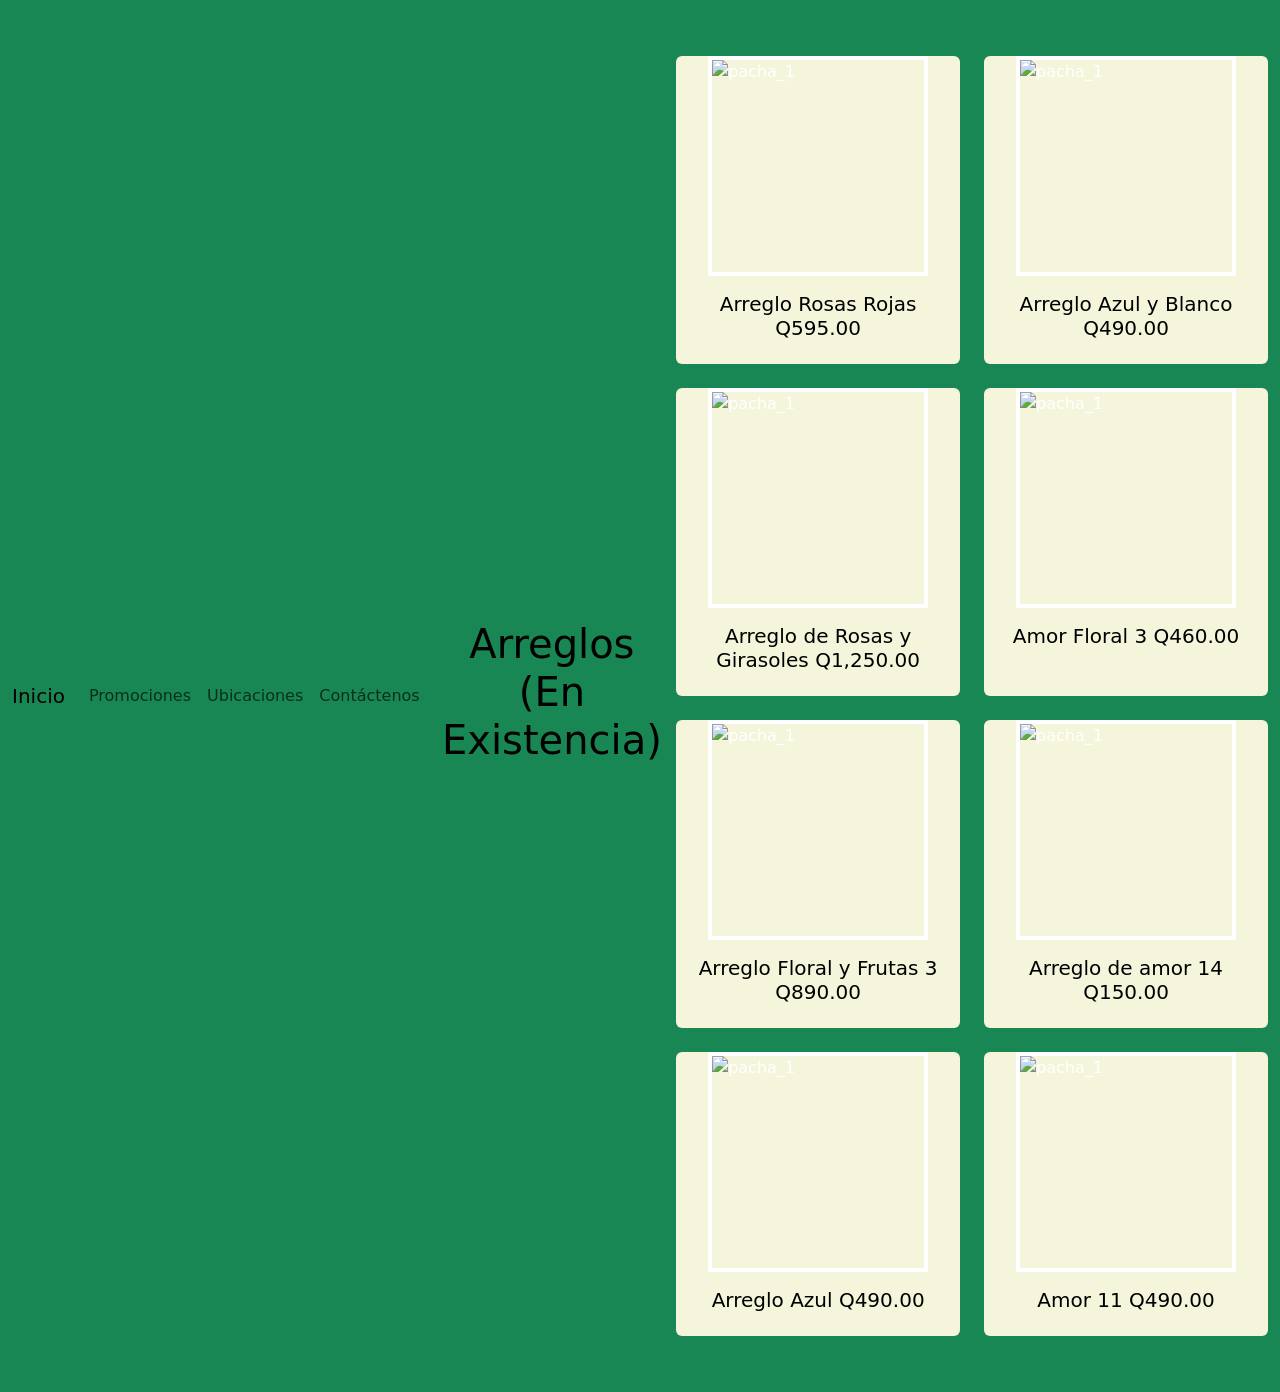
==== arreglos.html @ 2a160b12 "Add files via upload Primera versión de la página El Precio Justo" ====
<!doctype html>
<html lang="en">
  <head>
    <meta charset="utf-8">
    <meta name="viewport" content="width=device-width, initial-scale=1">
        <link href="https://cdn.jsdelivr.net/npm/bootstrap@5.3.8/dist/css/bootstrap.min.css" rel="stylesheet" integrity="sha384-sRIl4kxILFvY47J16cr9ZwB07vP4J8+LH7qKQnuqkuIAvNWLzeN8tE5YBujZqJLB" crossorigin="anonymous">
        <link rel="icon" type="image/png" href="https://tse1.mm.bing.net/th/id/OIP.CFYf7yZD2IsutxQqgkMzswHaHa?r=0&rs=1&pid=ImgDetMain&o=7&rm=3">
    <title>El Precio Justo</title>
    <style>
      :root { --bs-secondary-bg: beige; }
      body { background-color: beige !important; 
      color: #000 !important;}
      .card-img-top {
        display: block;
        width: 220px;
        height: 220px;
        object-fit: cover;
        border: 4px solid #fff;
        border-radius: 0;
        margin: 0 auto;
      }
      .card {
        background-color: var(--bs-secondary-bg) !important;
        border: none !important;
        box-shadow: none !important;
        color: #fff !important;
      }
      .card .card-body,
      .card .card-title,
      .card .card-text,
      .card a { color: #000 !important;
      text-align: center; }
      .navbar .nav-link:hover,
        .navbar .navbar-brand:hover {
            color: white;
            background-color: #145a32;
            border-radius: 5px;
            transition: 0.3s;
        }
    </style>
  </head>
  <body style="background-color:rgb(33, 37, 41); color: white;">
<nav class="navbar navbar-expand-lg navbar-green bg-success">
 <nav class="navbar navbar-expand-lg navbar-green bg-success">
  <div class="container-fluid">
    <a class="navbar-brand" href="index.html">Inicio</a>
    <button class="navbar-toggler" type="button" data-bs-toggle="collapse" data-bs-target="#navbarNav" aria-controls="navbarNav" aria-expanded="false" aria-label="Toggle navigation">
      <span class="navbar-toggler-icon"></span>
    </button>
    <div class="collapse navbar-collapse" id="navbarNav">
      <ul class="navbar-nav">
        <li class="nav-item">
          <a class="nav-link" href="Promociones.html">Promociones</a>
        </li>
        <li class="nav-item">
          <a class="nav-link" href="ubicaciones.html">Ubicaciones</a>
        </li>
        <li class="nav-item">
          <a class="nav-link" href="contactenos.html">Contáctenos</a>
        </li>
      </ul>
    </div>
  </div>
</nav>
<h1 style="text-align: center;">Arreglos (En Existencia)</h1>
<div class="container my-5">
  <div class="row g-4">
    <div class="col-md-6 d-flex justify-content-center">
      <div class="card" style="width: 18rem;">
        <img src="https://arreglosfloralesguatemala.com/cdn/shop/products/e807221a-efc7-4d47-82d2-c13057f02a52_large.jpg?v=1679956447" class="card-img-top" alt="pacha_1">
        <div class="card-body">
          <h5 class="card-title">Arreglo Rosas Rojas Q595.00</h5>
        </div>
      </div>
    </div>
    <div class="col-md-6 d-flex justify-content-center">
      <div class="card" style="width: 18rem;">
        <img src="https://encrypted-tbn0.gstatic.com/images?q=tbn:ANd9GcQukwl_HeMRB5H6iLpeIFO0pRiD9XyD9LKttvwrVZldgMmLQ5d8xaKroq79&s=10" class="card-img-top" alt="pacha_1">
        <div class="card-body">
          <h5 class="card-title">Arreglo Azul y Blanco Q490.00</h5>
        </div>
      </div>
    </div>
    <div class="col-md-6 d-flex justify-content-center">
      <div class="card" style="width: 18rem;">
        <img src="https://arreglosfloralesguatemala.com/cdn/shop/files/WhatsAppImage2025-05-21at5.42.00PM_1_large.jpg?v=1747873084" class="card-img-top" alt="pacha_1">
        <div class="card-body">
          <h5 class="card-title">Arreglo de Rosas y Girasoles Q1,250.00</h5>
        </div>
      </div>
    </div>
    <div class="col-md-6 d-flex justify-content-center">
      <div class="card" style="width: 18rem;">
        <img src="https://encrypted-tbn0.gstatic.com/images?q=tbn:ANd9GcQuejDw3ARkqmzTn3Dad2DLslwyLOUFSGZNYs5xPkueUsJ3UiV1tJ9_M-4e&s=10" class="card-img-top" alt="pacha_1">
        <div class="card-body">
          <h5 class="card-title">Amor Floral 3 Q460.00</h5>
        </div>
      </div>
    </div>
    <div class="col-md-6 d-flex justify-content-center">
      <div class="card" style="width: 18rem;">
        <img src="https://encrypted-tbn0.gstatic.com/images?q=tbn:ANd9GcQnZGzJKWfLoLr1WPNpKzsriJFOVQtfi126TTEFbwRv3Zd79cW383GHz8EC&s=10" class="card-img-top" alt="pacha_1">
        <div class="card-body">
          <h5 class="card-title">Arreglo Floral y Frutas 3 Q890.00</h5>
        </div>
      </div>
    </div>
    <div class="col-md-6 d-flex justify-content-center">
      <div class="card" style="width: 18rem;">
        <img src="https://www.candydepot.com.gt/wp-content/uploads/2022/02/arreglo-amor-14.jpg" class="card-img-top" alt="pacha_1">
        <div class="card-body">
          <h5 class="card-title">Arreglo de amor 14 Q150.00</h5>
        </div>
      </div>
    </div>
    <div class="col-md-6 d-flex justify-content-center">
      <div class="card" style="width: 18rem;">
        <img src="https://www.candydepot.com.gt/wp-content/uploads/2022/02/arreglo-amor-14.jpg" class="card-img-top" alt="pacha_1">
        <div class="card-body">
          <h5 class="card-title">Arreglo Azul Q490.00</h5>
        </div>
      </div>
    </div>
    <div class="col-md-6 d-flex justify-content-center">
      <div class="card" style="width: 18rem;">
        <img src="https://arreglosfloralesguate.com/wp-content/uploads/2023/11/Floral-Navideno-3.jpg" class="card-img-top" alt="pacha_1">
        <div class="card-body">
          <h5 class="card-title">Amor 11 Q490.00</h5>
        </div>
      </div>
    </div>
  </div>
</div>
        <script src="https://cdn.jsdelivr.net/npm/bootstrap@5.3.8/dist/js/bootstrap.bundle.min.js" integrity="sha384-FKyoEForCGlyvwx9Hj09JcYn3nv7wiPVlz7YYwJrWVcXK/BmnVDxM+D2scQbITxI" crossorigin="anonymous"></script>
  </body>
</html>
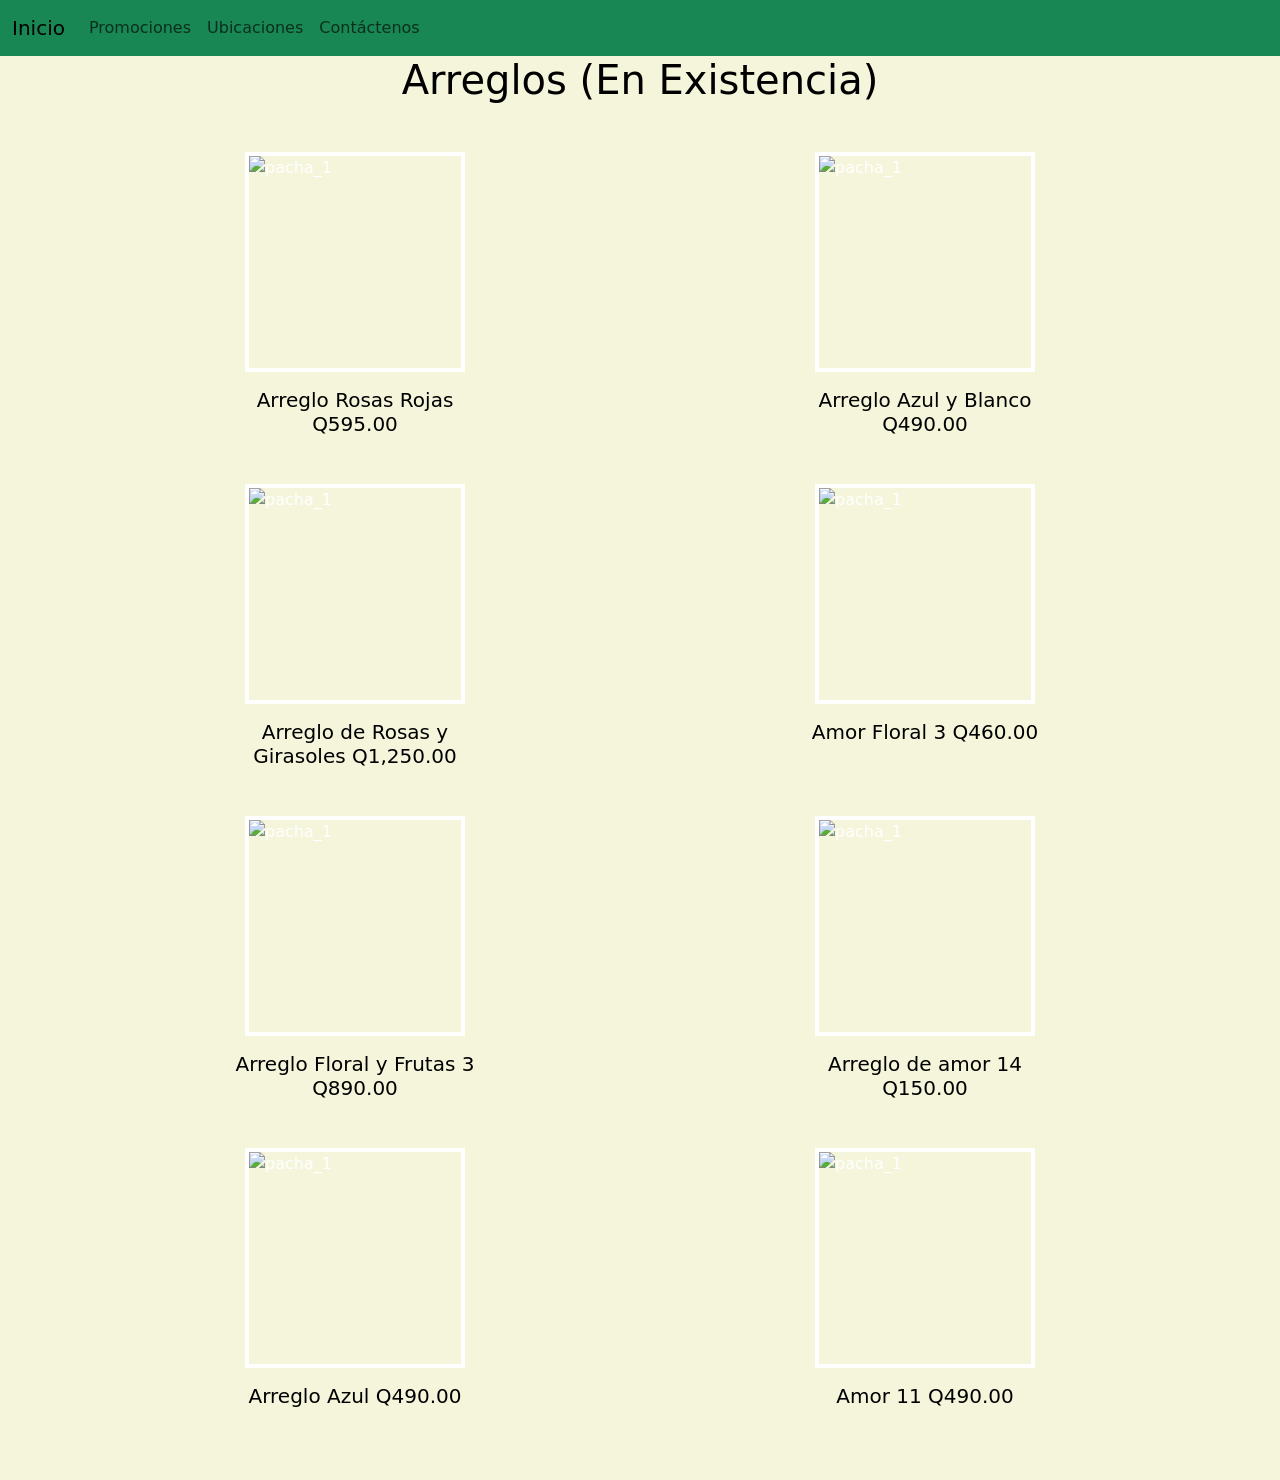
==== commit 0d932006: "Update arreglos.html" ====
--- a/arreglos.html
+++ b/arreglos.html
@@ -39,8 +39,7 @@
         }
     </style>
   </head>
-  <body style="background-color:rgb(33, 37, 41); color: white;">
-<nav class="navbar navbar-expand-lg navbar-green bg-success">
+<body style="background-color:rgb(33, 37, 41); color: white;">
  <nav class="navbar navbar-expand-lg navbar-green bg-success">
   <div class="container-fluid">
     <a class="navbar-brand" href="index.html">Inicio</a>
@@ -133,4 +132,4 @@
 </div>
         <script src="https://cdn.jsdelivr.net/npm/bootstrap@5.3.8/dist/js/bootstrap.bundle.min.js" integrity="sha384-FKyoEForCGlyvwx9Hj09JcYn3nv7wiPVlz7YYwJrWVcXK/BmnVDxM+D2scQbITxI" crossorigin="anonymous"></script>
   </body>
-</html>+</html>
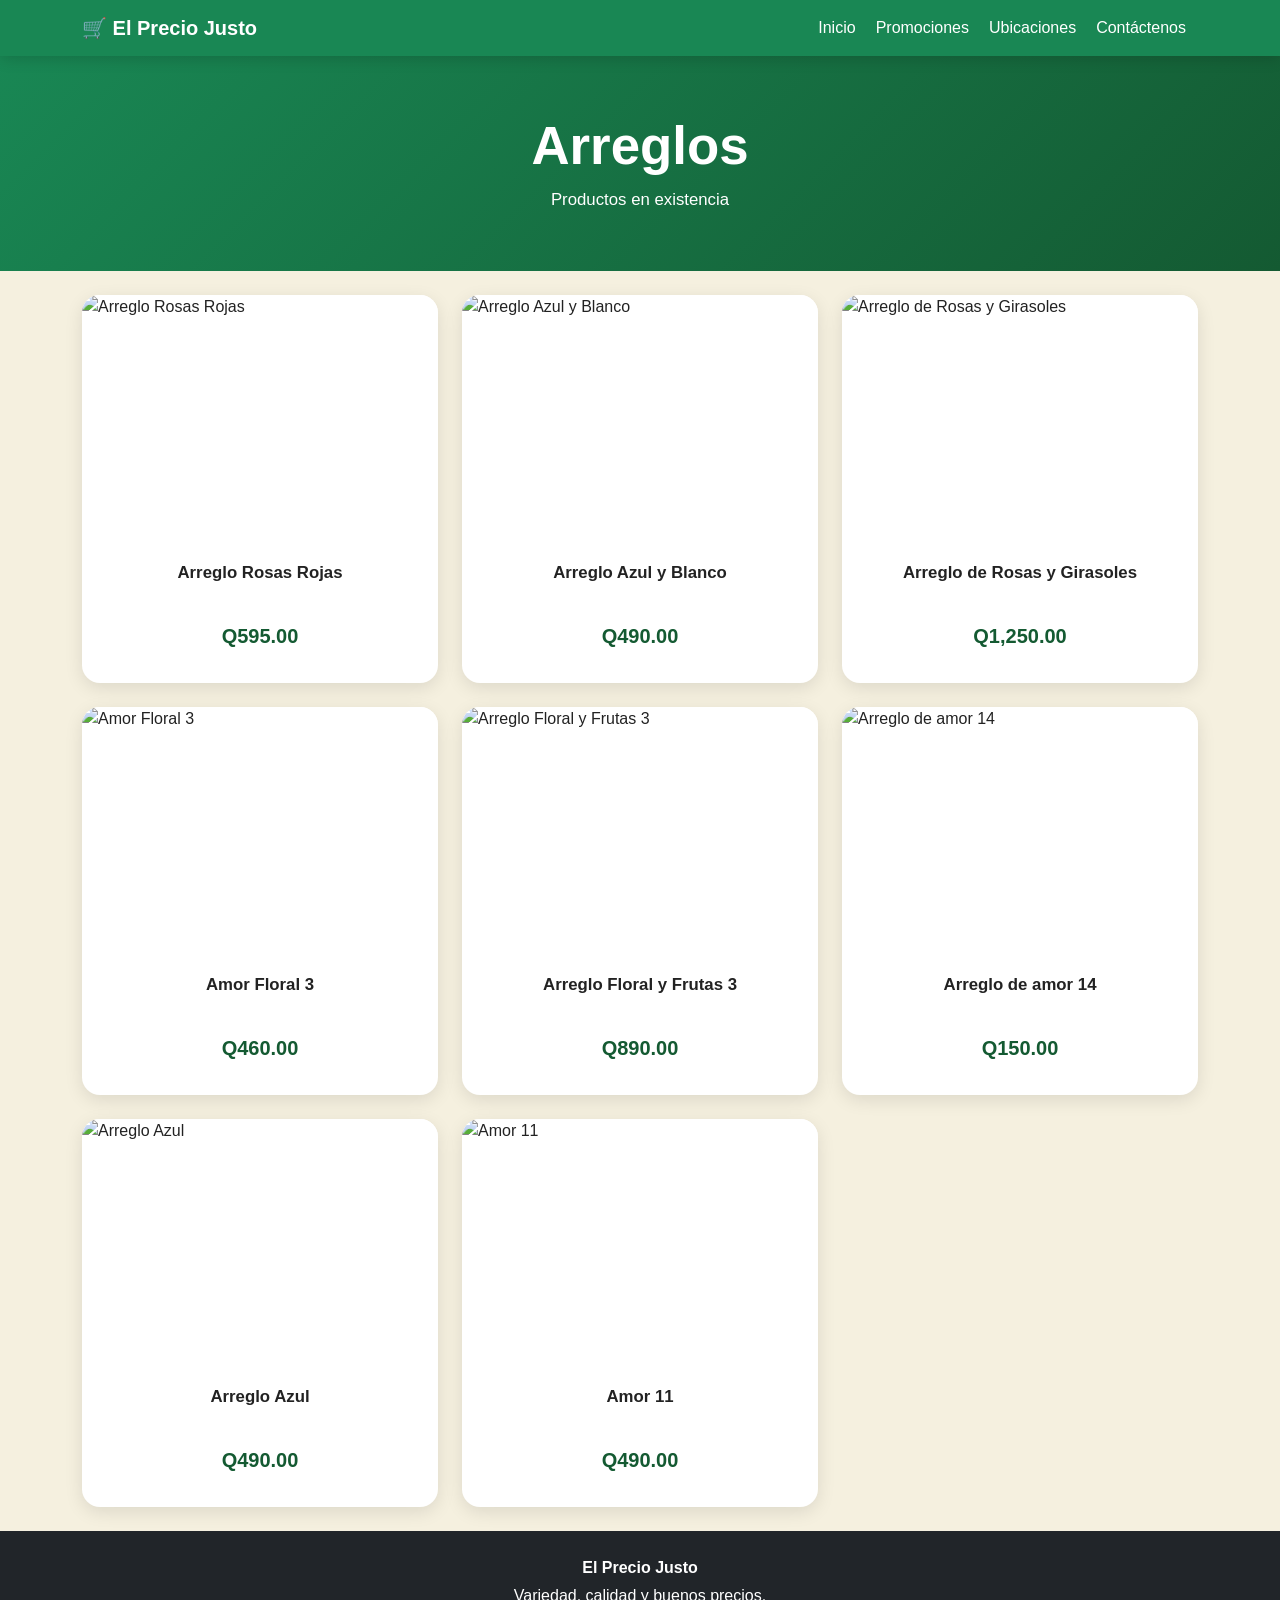
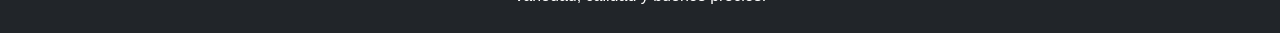
==== commit f4e735c2: "Add files via upload" ====
--- a/arreglos.html
+++ b/arreglos.html
@@ -1,135 +1,84 @@
-<!doctype html>
-<html lang="en">
-  <head>
-    <meta charset="utf-8">
-    <meta name="viewport" content="width=device-width, initial-scale=1">
-        <link href="https://cdn.jsdelivr.net/npm/bootstrap@5.3.8/dist/css/bootstrap.min.css" rel="stylesheet" integrity="sha384-sRIl4kxILFvY47J16cr9ZwB07vP4J8+LH7qKQnuqkuIAvNWLzeN8tE5YBujZqJLB" crossorigin="anonymous">
-        <link rel="icon" type="image/png" href="https://tse1.mm.bing.net/th/id/OIP.CFYf7yZD2IsutxQqgkMzswHaHa?r=0&rs=1&pid=ImgDetMain&o=7&rm=3">
-    <title>El Precio Justo</title>
-    <style>
-      :root { --bs-secondary-bg: beige; }
-      body { background-color: beige !important; 
-      color: #000 !important;}
-      .card-img-top {
-        display: block;
-        width: 220px;
-        height: 220px;
-        object-fit: cover;
-        border: 4px solid #fff;
-        border-radius: 0;
-        margin: 0 auto;
-      }
-      .card {
-        background-color: var(--bs-secondary-bg) !important;
-        border: none !important;
-        box-shadow: none !important;
-        color: #fff !important;
-      }
-      .card .card-body,
-      .card .card-title,
-      .card .card-text,
-      .card a { color: #000 !important;
-      text-align: center; }
-      .navbar .nav-link:hover,
-        .navbar .navbar-brand:hover {
-            color: white;
-            background-color: #145a32;
-            border-radius: 5px;
-            transition: 0.3s;
-        }
-    </style>
-  </head>
-<body style="background-color:rgb(33, 37, 41); color: white;">
- <nav class="navbar navbar-expand-lg navbar-green bg-success">
-  <div class="container-fluid">
-    <a class="navbar-brand" href="index.html">Inicio</a>
-    <button class="navbar-toggler" type="button" data-bs-toggle="collapse" data-bs-target="#navbarNav" aria-controls="navbarNav" aria-expanded="false" aria-label="Toggle navigation">
-      <span class="navbar-toggler-icon"></span>
-    </button>
-    <div class="collapse navbar-collapse" id="navbarNav">
-      <ul class="navbar-nav">
-        <li class="nav-item">
-          <a class="nav-link" href="Promociones.html">Promociones</a>
-        </li>
-        <li class="nav-item">
-          <a class="nav-link" href="ubicaciones.html">Ubicaciones</a>
-        </li>
-        <li class="nav-item">
-          <a class="nav-link" href="contactenos.html">Contáctenos</a>
-        </li>
-      </ul>
-    </div>
-  </div>
-</nav>
-<h1 style="text-align: center;">Arreglos (En Existencia)</h1>
-<div class="container my-5">
-  <div class="row g-4">
-    <div class="col-md-6 d-flex justify-content-center">
-      <div class="card" style="width: 18rem;">
-        <img src="https://arreglosfloralesguatemala.com/cdn/shop/products/e807221a-efc7-4d47-82d2-c13057f02a52_large.jpg?v=1679956447" class="card-img-top" alt="pacha_1">
-        <div class="card-body">
-          <h5 class="card-title">Arreglo Rosas Rojas Q595.00</h5>
-        </div>
-      </div>
-    </div>
-    <div class="col-md-6 d-flex justify-content-center">
-      <div class="card" style="width: 18rem;">
-        <img src="https://encrypted-tbn0.gstatic.com/images?q=tbn:ANd9GcQukwl_HeMRB5H6iLpeIFO0pRiD9XyD9LKttvwrVZldgMmLQ5d8xaKroq79&s=10" class="card-img-top" alt="pacha_1">
-        <div class="card-body">
-          <h5 class="card-title">Arreglo Azul y Blanco Q490.00</h5>
-        </div>
-      </div>
-    </div>
-    <div class="col-md-6 d-flex justify-content-center">
-      <div class="card" style="width: 18rem;">
-        <img src="https://arreglosfloralesguatemala.com/cdn/shop/files/WhatsAppImage2025-05-21at5.42.00PM_1_large.jpg?v=1747873084" class="card-img-top" alt="pacha_1">
-        <div class="card-body">
-          <h5 class="card-title">Arreglo de Rosas y Girasoles Q1,250.00</h5>
-        </div>
-      </div>
-    </div>
-    <div class="col-md-6 d-flex justify-content-center">
-      <div class="card" style="width: 18rem;">
-        <img src="https://encrypted-tbn0.gstatic.com/images?q=tbn:ANd9GcQuejDw3ARkqmzTn3Dad2DLslwyLOUFSGZNYs5xPkueUsJ3UiV1tJ9_M-4e&s=10" class="card-img-top" alt="pacha_1">
-        <div class="card-body">
-          <h5 class="card-title">Amor Floral 3 Q460.00</h5>
-        </div>
-      </div>
-    </div>
-    <div class="col-md-6 d-flex justify-content-center">
-      <div class="card" style="width: 18rem;">
-        <img src="https://encrypted-tbn0.gstatic.com/images?q=tbn:ANd9GcQnZGzJKWfLoLr1WPNpKzsriJFOVQtfi126TTEFbwRv3Zd79cW383GHz8EC&s=10" class="card-img-top" alt="pacha_1">
-        <div class="card-body">
-          <h5 class="card-title">Arreglo Floral y Frutas 3 Q890.00</h5>
-        </div>
-      </div>
-    </div>
-    <div class="col-md-6 d-flex justify-content-center">
-      <div class="card" style="width: 18rem;">
-        <img src="https://www.candydepot.com.gt/wp-content/uploads/2022/02/arreglo-amor-14.jpg" class="card-img-top" alt="pacha_1">
-        <div class="card-body">
-          <h5 class="card-title">Arreglo de amor 14 Q150.00</h5>
-        </div>
-      </div>
-    </div>
-    <div class="col-md-6 d-flex justify-content-center">
-      <div class="card" style="width: 18rem;">
-        <img src="https://www.candydepot.com.gt/wp-content/uploads/2022/02/arreglo-amor-14.jpg" class="card-img-top" alt="pacha_1">
-        <div class="card-body">
-          <h5 class="card-title">Arreglo Azul Q490.00</h5>
-        </div>
-      </div>
-    </div>
-    <div class="col-md-6 d-flex justify-content-center">
-      <div class="card" style="width: 18rem;">
-        <img src="https://arreglosfloralesguate.com/wp-content/uploads/2023/11/Floral-Navideno-3.jpg" class="card-img-top" alt="pacha_1">
-        <div class="card-body">
-          <h5 class="card-title">Amor 11 Q490.00</h5>
-        </div>
-      </div>
-    </div>
-  </div>
-</div>
-        <script src="https://cdn.jsdelivr.net/npm/bootstrap@5.3.8/dist/js/bootstrap.bundle.min.js" integrity="sha384-FKyoEForCGlyvwx9Hj09JcYn3nv7wiPVlz7YYwJrWVcXK/BmnVDxM+D2scQbITxI" crossorigin="anonymous"></script>
-  </body>
-</html>
+<!doctype html>
+<html lang="es">
+<head>
+  <meta charset="utf-8">
+  <meta name="viewport" content="width=device-width, initial-scale=1">
+  <link href="https://cdn.jsdelivr.net/npm/bootstrap@5.3.8/dist/css/bootstrap.min.css" rel="stylesheet">
+  <link rel="stylesheet" href="style.css">
+  <link rel="icon" type="image/svg+xml" href="data:image/svg+xml,%3Csvg xmlns='http://www.w3.org/2000/svg' viewBox='0 0 64 64'%3E%3Crect width='64' height='64' rx='14' fill='%23198754'/%3E%3Ctext x='32' y='43' text-anchor='middle' font-family='Arial' font-size='38' font-weight='700' fill='white'%3EE%3C/text%3E%3C/svg%3E">
+<title>Arreglos | El Precio Justo</title>
+</head>
+<body>
+<nav class="navbar navbar-expand-lg navbar-dark sticky-top">
+  <div class="container">
+    <a class="navbar-brand" href="index.html">🛒 El Precio Justo</a>
+    <button class="navbar-toggler" type="button" data-bs-toggle="collapse" data-bs-target="#navbarNav"
+      aria-controls="navbarNav" aria-expanded="false" aria-label="Abrir menú">
+      <span class="navbar-toggler-icon"></span>
+    </button>
+    <div class="collapse navbar-collapse" id="navbarNav">
+      <ul class="navbar-nav ms-auto">
+        <li class="nav-item"><a class="nav-link" href="index.html">Inicio</a></li>
+        <li class="nav-item"><a class="nav-link" href="Promociones.html">Promociones</a></li>
+        <li class="nav-item"><a class="nav-link" href="ubicaciones.html">Ubicaciones</a></li>
+        <li class="nav-item"><a class="nav-link" href="contactenos.html">Contáctenos</a></li>
+      </ul>
+    </div>
+  </div>
+</nav>
+<section class="page-hero"><div class="container">
+<h1>Arreglos</h1><p>Productos en existencia</p>
+</div></section>
+<main class="container py-4"><div class="row g-4"><div class="col-12 col-sm-6 col-lg-4">
+<div class="product-card">
+<img class="product-img" src="https://arreglosfloralesguatemala.com/cdn/shop/products/e807221a-efc7-4d47-82d2-c13057f02a52_large.jpg?v=1679956447" alt="Arreglo Rosas Rojas">
+<div class="product-body">
+<h2 class="product-name">Arreglo Rosas Rojas</h2>
+<div class="price">Q595.00</div>
+</div></div></div><div class="col-12 col-sm-6 col-lg-4">
+<div class="product-card">
+<img class="product-img" src="https://encrypted-tbn0.gstatic.com/images?q=tbn:ANd9GcQukwl_HeMRB5H6iLpeIFO0pRiD9XyD9LKttvwrVZldgMmLQ5d8xaKroq79&s=10" alt="Arreglo Azul y Blanco">
+<div class="product-body">
+<h2 class="product-name">Arreglo Azul y Blanco</h2>
+<div class="price">Q490.00</div>
+</div></div></div><div class="col-12 col-sm-6 col-lg-4">
+<div class="product-card">
+<img class="product-img" src="https://arreglosfloralesguatemala.com/cdn/shop/files/WhatsAppImage2025-05-21at5.42.00PM_1_large.jpg?v=1747873084" alt="Arreglo de Rosas y Girasoles">
+<div class="product-body">
+<h2 class="product-name">Arreglo de Rosas y Girasoles</h2>
+<div class="price">Q1,250.00</div>
+</div></div></div><div class="col-12 col-sm-6 col-lg-4">
+<div class="product-card">
+<img class="product-img" src="https://encrypted-tbn0.gstatic.com/images?q=tbn:ANd9GcQuejDw3ARkqmzTn3Dad2DLslwyLOUFSGZNYs5xPkueUsJ3UiV1tJ9_M-4e&s=10" alt="Amor Floral 3">
+<div class="product-body">
+<h2 class="product-name">Amor Floral 3</h2>
+<div class="price">Q460.00</div>
+</div></div></div><div class="col-12 col-sm-6 col-lg-4">
+<div class="product-card">
+<img class="product-img" src="https://encrypted-tbn0.gstatic.com/images?q=tbn:ANd9GcQnZGzJKWfLoLr1WPNpKzsriJFOVQtfi126TTEFbwRv3Zd79cW383GHz8EC&s=10" alt="Arreglo Floral y Frutas 3">
+<div class="product-body">
+<h2 class="product-name">Arreglo Floral y Frutas 3</h2>
+<div class="price">Q890.00</div>
+</div></div></div><div class="col-12 col-sm-6 col-lg-4">
+<div class="product-card">
+<img class="product-img" src="https://www.candydepot.com.gt/wp-content/uploads/2022/02/arreglo-amor-14.jpg" alt="Arreglo de amor 14">
+<div class="product-body">
+<h2 class="product-name">Arreglo de amor 14</h2>
+<div class="price">Q150.00</div>
+</div></div></div><div class="col-12 col-sm-6 col-lg-4">
+<div class="product-card">
+<img class="product-img" src="https://www.candydepot.com.gt/wp-content/uploads/2022/02/arreglo-amor-14.jpg" alt="Arreglo Azul">
+<div class="product-body">
+<h2 class="product-name">Arreglo Azul</h2>
+<div class="price">Q490.00</div>
+</div></div></div><div class="col-12 col-sm-6 col-lg-4">
+<div class="product-card">
+<img class="product-img" src="https://arreglosfloralesguate.com/wp-content/uploads/2023/11/Floral-Navideno-3.jpg" alt="Amor 11">
+<div class="product-body">
+<h2 class="product-name">Amor 11</h2>
+<div class="price">Q490.00</div>
+</div></div></div></div></main>
+<footer><p class="mb-1"><strong>El Precio Justo</strong></p><p class="mb-0">Variedad, calidad y buenos precios.</p></footer>
+<script src="https://cdn.jsdelivr.net/npm/bootstrap@5.3.8/dist/js/bootstrap.bundle.min.js"></script>
+</body>
+</html>
--- a/style.css
+++ b/style.css
@@ -0,0 +1,94 @@
+
+:root{
+  --green:#198754;
+  --green-dark:#145a32;
+  --cream:#f5f0df;
+  --white:#fff;
+  --text:#222;
+  --muted:#6b6b6b;
+}
+*{box-sizing:border-box}
+body{
+  margin:0;
+  background:var(--cream);
+  color:var(--text);
+  font-family:Arial,sans-serif;
+}
+.navbar{
+  background:var(--green)!important;
+  box-shadow:0 3px 14px rgba(0,0,0,.15);
+}
+.navbar-brand{font-weight:800}
+.navbar .nav-link,.navbar .navbar-brand{
+  color:#fff!important;
+  border-radius:8px;
+  transition:.25s;
+  margin-right:4px;
+}
+.navbar .nav-link:hover,.navbar .navbar-brand:hover{background:var(--green-dark)}
+.page-hero{
+  background:linear-gradient(135deg,var(--green),var(--green-dark));
+  color:#fff;
+  text-align:center;
+  padding:58px 20px;
+}
+.page-hero h1{font-weight:800;font-size:clamp(2rem,5vw,3.3rem);margin:0 0 10px}
+.page-hero p{margin:0 auto;max-width:700px;font-size:1.05rem}
+.section-title{text-align:center;font-weight:800;margin:42px 0 28px}
+.product-card,.location-card,.contact-card{
+  background:#fff;
+  border:0;
+  border-radius:18px;
+  overflow:hidden;
+  box-shadow:0 5px 18px rgba(0,0,0,.10);
+  transition:transform .25s,box-shadow .25s;
+  height:100%;
+}
+.product-card:hover,.location-card:hover,.contact-card:hover{
+  transform:translateY(-6px);
+  box-shadow:0 10px 26px rgba(0,0,0,.18);
+}
+.product-img{
+  width:100%;
+  height:250px;
+  object-fit:cover;
+  background:#fff;
+  display:block;
+}
+.product-body{padding:18px;text-align:center}
+.product-name{font-size:1.05rem;font-weight:700;min-height:50px;margin-bottom:8px}
+.price{font-size:1.25rem;font-weight:800;color:var(--green-dark);margin-bottom:14px}
+.btn-green{
+  background:var(--green);
+  color:#fff!important;
+  border:0;
+  border-radius:25px;
+  padding:9px 20px;
+  transition:.25s;
+}
+.btn-green:hover{background:var(--green-dark);transform:scale(1.04)}
+.info-strip{
+  margin-top:55px;
+  padding:45px 20px;
+  background:#fff;
+}
+.info-box{text-align:center;padding:18px}
+.info-icon{font-size:2.3rem;margin-bottom:8px}
+.location-img{
+  width:100%;height:210px;object-fit:cover;display:block;
+}
+.location-body{padding:20px;text-align:center}
+.location-body p{color:var(--muted)}
+.contact-card{max-width:620px;margin:auto;padding:32px}
+.contact-item{
+  background:#f8f6ec;
+  border-radius:12px;
+  padding:17px;
+  margin:10px 0;
+}
+.contact-icon{font-size:1.5rem;margin-right:8px}
+footer{background:#212529;color:#fff;text-align:center;padding:25px 15px;margin-top:0}
+@media(max-width:576px){
+  .page-hero{padding:45px 15px}
+  .product-img{height:220px}
+}
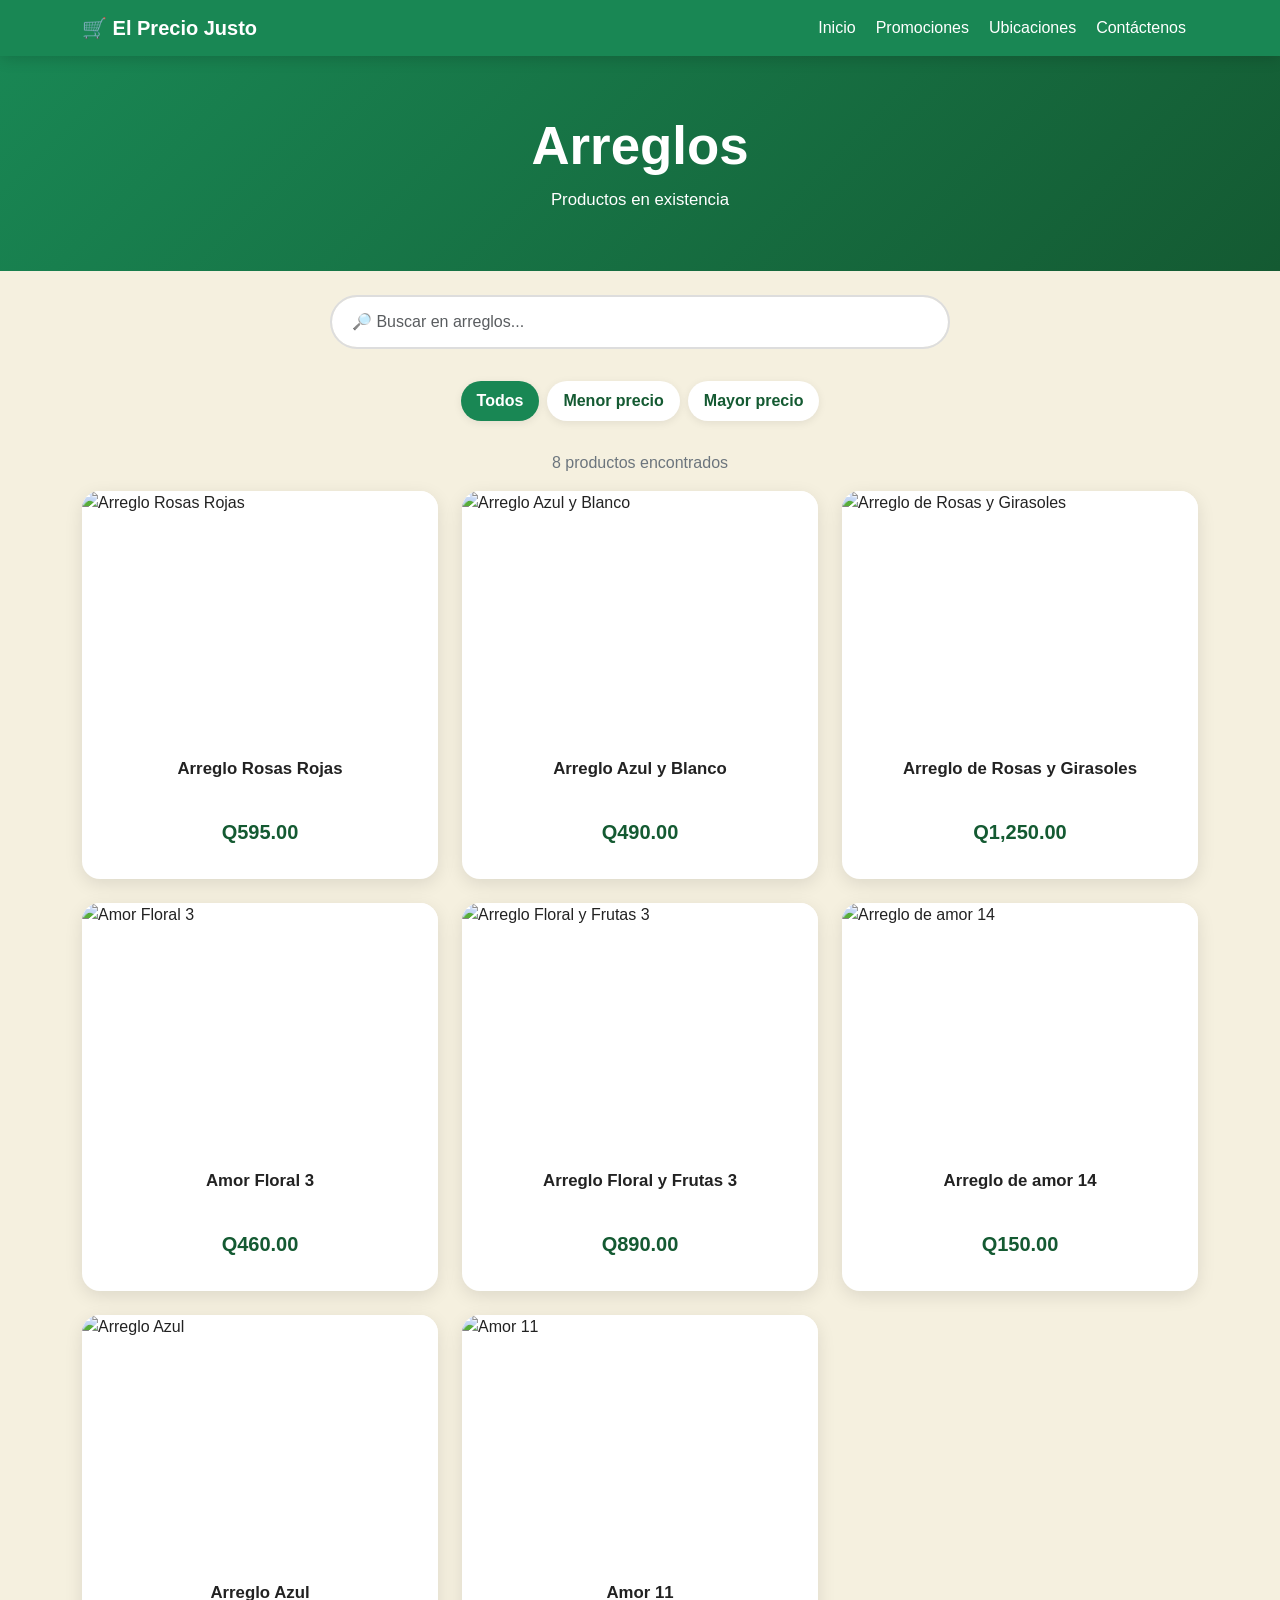
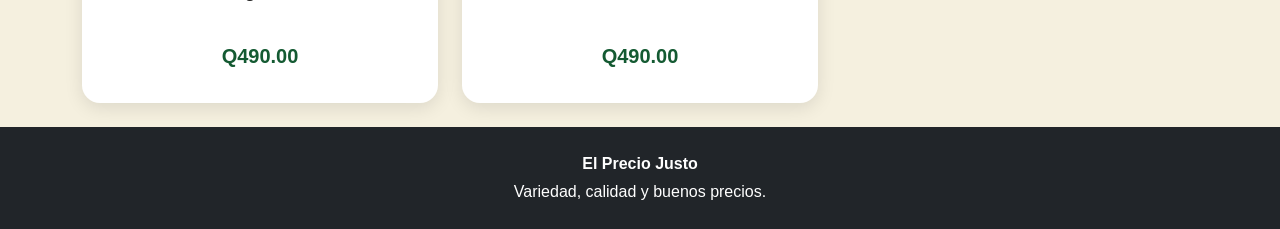
==== commit 62aa33c5: "Add files via upload" ====
--- a/arreglos.html
+++ b/arreglos.html
@@ -29,7 +29,17 @@
 <section class="page-hero"><div class="container">
 <h1>Arreglos</h1><p>Productos en existencia</p>
 </div></section>
-<main class="container py-4"><div class="row g-4"><div class="col-12 col-sm-6 col-lg-4">
+<main class="container py-4">
+<div class="search-box">
+  <input id="buscador" class="form-control" type="search" placeholder="🔎 Buscar en arreglos..." oninput="buscarProductos()">
+</div>
+<div class="category-filter">
+  <button class="filter-btn active" onclick="filtrarTodos(this)">Todos</button>
+  <button class="filter-btn" onclick="ordenarPrecio('menor',this)">Menor precio</button>
+  <button class="filter-btn" onclick="ordenarPrecio('mayor',this)">Mayor precio</button>
+</div>
+<div id="contador" class="text-center text-secondary mb-3"></div>
+<div id="productos" class="row g-4"><div class="col-12 col-sm-6 col-lg-4">
 <div class="product-card">
 <img class="product-img" src="https://arreglosfloralesguatemala.com/cdn/shop/products/e807221a-efc7-4d47-82d2-c13057f02a52_large.jpg?v=1679956447" alt="Arreglo Rosas Rojas">
 <div class="product-body">
@@ -77,7 +87,45 @@
 <div class="product-body">
 <h2 class="product-name">Amor 11</h2>
 <div class="price">Q490.00</div>
-</div></div></div></div></main>
+</div></div></div></div>
+<div id="sinResultados" class="empty-message">
+  <h3>No encontramos ese producto</h3>
+  <p>Prueba con otro nombre.</p>
+</div>
+</main>
+<script>
+function tarjetas(){ return [...document.querySelectorAll("#productos > div")]; }
+function precio(t){
+  const m=t.innerText.match(/Q([0-9,.]+)/);
+  return m ? parseFloat(m[1].replace(/,/g,"")) : 0;
+}
+function actualizar(){
+  const visibles=tarjetas().filter(x=>x.style.display!=="none").length;
+  document.getElementById("contador").textContent=visibles+" producto"+(visibles===1?"":"s")+" encontrado"+(visibles===1?"":"s");
+  document.getElementById("sinResultados").style.display=visibles?"none":"block";
+}
+function buscarProductos(){
+  const q=document.getElementById("buscador").value.toLowerCase().trim();
+  tarjetas().forEach(x=>x.style.display=x.innerText.toLowerCase().includes(q)?"":"none");
+  actualizar();
+}
+function filtrarTodos(btn){
+  document.querySelectorAll(".filter-btn").forEach(b=>b.classList.remove("active"));
+  btn.classList.add("active");
+  document.getElementById("buscador").value="";
+  tarjetas().forEach(x=>x.style.display="");
+  actualizar();
+}
+function ordenarPrecio(tipo,btn){
+  document.querySelectorAll(".filter-btn").forEach(b=>b.classList.remove("active"));
+  btn.classList.add("active");
+  const cont=document.getElementById("productos");
+  tarjetas().sort((a,b)=>tipo==="menor"?precio(a)-precio(b):precio(b)-precio(a)).forEach(x=>cont.appendChild(x));
+  actualizar();
+}
+actualizar();
+</script>
+</main>
 <footer><p class="mb-1"><strong>El Precio Justo</strong></p><p class="mb-0">Variedad, calidad y buenos precios.</p></footer>
 <script src="https://cdn.jsdelivr.net/npm/bootstrap@5.3.8/dist/js/bootstrap.bundle.min.js"></script>
 </body>
--- a/style.css
+++ b/style.css
@@ -92,3 +92,62 @@
   .page-hero{padding:45px 15px}
   .product-img{height:220px}
 }
+
+
+.search-box{
+  max-width:620px;
+  margin:0 auto 32px;
+}
+.search-box input{
+  border-radius:30px;
+  padding:13px 20px;
+  border:2px solid #ddd;
+}
+.category-filter{
+  display:flex;
+  flex-wrap:wrap;
+  justify-content:center;
+  gap:8px;
+  margin-bottom:30px;
+}
+.filter-btn{
+  border:0;
+  border-radius:22px;
+  padding:8px 16px;
+  background:#fff;
+  color:#145a32;
+  font-weight:700;
+  box-shadow:0 2px 8px rgba(0,0,0,.08);
+  transition:.2s;
+}
+.filter-btn:hover,.filter-btn.active{
+  background:#198754;
+  color:#fff;
+}
+.offer-card{
+  position:relative;
+  background:#fff;
+  border-radius:18px;
+  overflow:hidden;
+  box-shadow:0 5px 18px rgba(0,0,0,.10);
+  transition:.25s;
+  height:100%;
+}
+.offer-card:hover{
+  transform:translateY(-6px);
+  box-shadow:0 10px 26px rgba(0,0,0,.18);
+}
+.offer-badge{
+  position:absolute;
+  top:12px;
+  left:12px;
+  background:#dc3545;
+  color:#fff;
+  font-weight:800;
+  padding:6px 12px;
+  border-radius:20px;
+  z-index:2;
+}
+.old-price{text-decoration:line-through;color:#888;margin-right:8px}
+.new-price{font-size:1.3rem;font-weight:800;color:#145a32}
+.empty-message{text-align:center;padding:35px;display:none}
